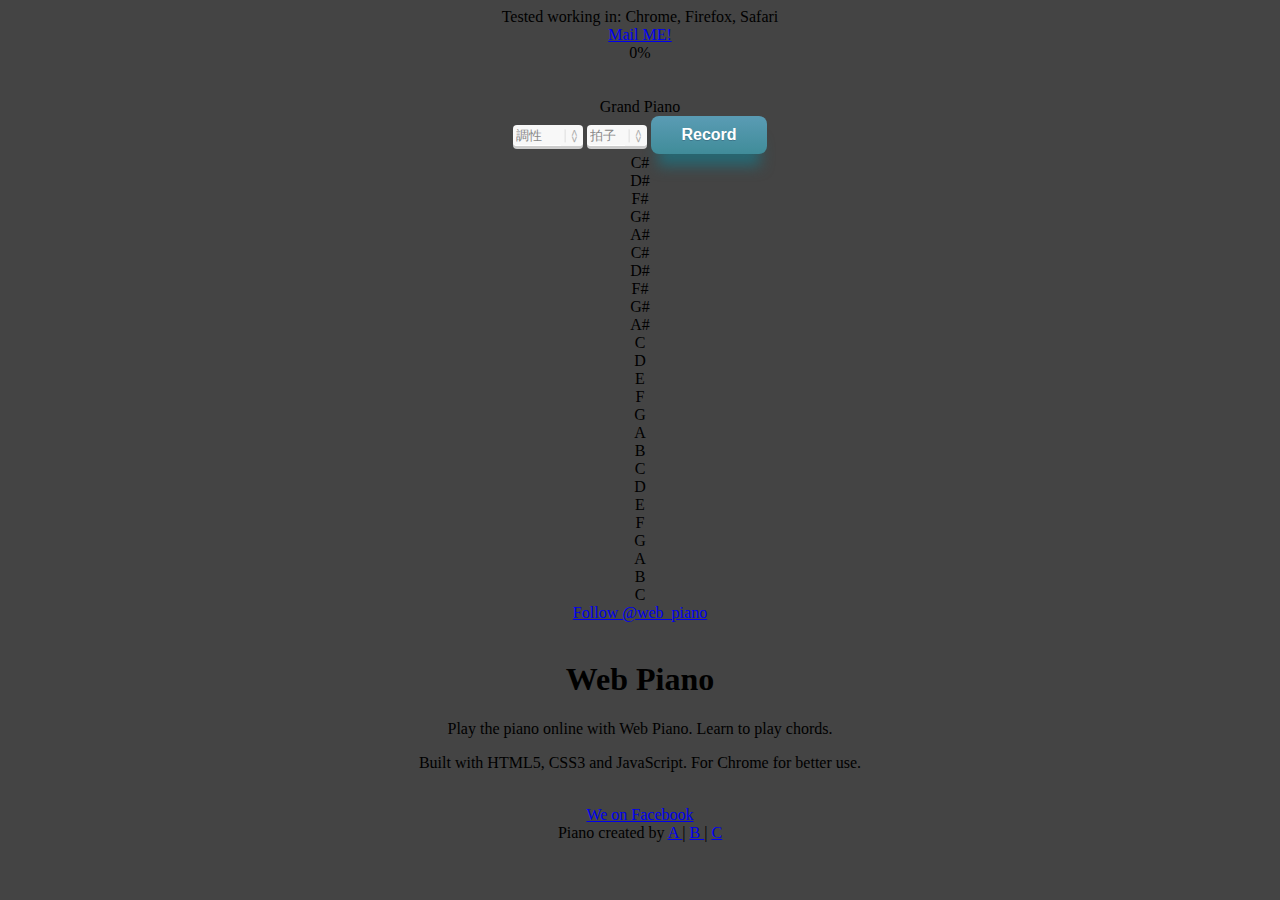
==== index.html @ 07a3c0cc "Merge pull request #3 from goat1214/patch-2" ====
<!DOCTYPE html>
<html lang="en">
	<head>
		<meta charset="utf-8">
		<title>Plypp Piano</title>
		<meta property="og:title" content="Plypp Piano">
		<meta property="og:description" content="Play the piano online with Plypp Piano. Learn to play chords. Choose between different instruments. Built with HTML5, CSS3 and JavaScript. For Chrome.">
		<meta property="og:image" content="http://plypp.net/img/icon_128.png">
		<meta name="description" content="Play the piano online with Plypp Piano. Learn to play chords. Choose between different instruments. Built with HTML5, CSS3 and JavaScript. For Chrome.">
		<meta name="google-site-verification" content="LuZi0Wiqb0hHhKnvd2pgIOZoVPE6X9T68HAJRgGzEqU">
        <meta name="author" content="Jeremy Karlsson">
        <link rel="stylesheet" href="[data-uri]" media="print">
		<link rel="stylesheet" href="css/style.css">
		<link rel="shortcut icon" href="favicon.ico">
		<script type="application/ld+json">
			{
			  "@context" : "http://schema.org",
			  "@type" : "Product",
			  "name" : "Plypp Piano",
			  "image" : "http://plypp.net/img/icon_128.png",
			  "description" : "Piano application for Google Chrome made in HTML5 with CSS3",
			  "brand" : {
			    "@type" : "Brand",
			    "logo" : "http://vufuzi.se/img/logo.png",
			    "name" : "Vufuzi"
			  }
			}
		</script>
	</head>
	<body>
		<div class="supportBrowsers">
			<span>Tested working in:</span>
			Chrome, Firefox, Safari
		</div>
		<div class="buttontop"><a href="#">Mail ME!</a></div>
		<div id="loading">
			<span id="load-notes">
				<span id="num">0%</span>
			</span>
		</div>
		<div class="chordMarkers"> 
			<a class="c"></a>
			<a class="cs"></a>
			<a class="d"></a>
			<a class="ds"></a>
			<a class="e"></a>
			<a class="f"></a>
			<a class="fs"></a>
			<a class="g"></a>
			<a class="gs"></a>
			<a class="a"></a>
			<a class="as"></a>
			<a class="b"></a>
			<a class="c1"></a>
			<a class="cs1"></a>
			<a class="d1"></a>
			<a class="ds1"></a>
			<a class="e1"></a>
			<a class="f1"></a>
			<a class="fs1"></a>
			<a class="g1"></a>
			<a class="gs1"></a>
			<a class="a1"></a>
			<a class="as1"></a>
			<a class="b1"></a>
			<a class="c2"></a>
		</div>
		<br><br>
		<div class="piano" role="main">
			<div class="panel">
				<div class="screen">
					
					<div class="sound" id="voice">Grand Piano</div>
					<label> <!-- 調性選單 -->
					    <select id="TONE" name="tone">
							<option value="def">調性</option>
							<option value="G">G大調</option>
							<option value="D">D大調</option>
							<option value="A">A大調</option>
							<option value="E">E大調</option>
							<option value="B">B大調</option>
							<option value="F">F大調</option>
							<option value="dB">降B大調</option>
							<option value="dE">降E大調</option>
							<option value="dA">降A大調</option>
							<option value="dD">降D大調</option>
						</select>
					</label>
					<style type="text/css">
						body, html {
							background:#444; text-align:center; padding:50px 0;
						}
						/* The CSS */
						select {
						    padding:3px;
						    margin: 0;
						    -webkit-border-radius:4px;
						    -moz-border-radius:4px;
						    border-radius:4px;
						    -webkit-box-shadow: 0 3px 0 #ccc, 0 -1px #fff inset;
						    -moz-box-shadow: 0 3px 0 #ccc, 0 -1px #fff inset;
						    box-shadow: 0 3px 0 #ccc, 0 -1px #fff inset;
						    background: #f8f8f8;
						    color:#888;
						    border:none;
						    outline:none;
						    display: inline-block;
						    -webkit-appearance:none;
						    -moz-appearance:none;
						    appearance:none;
						    cursor:pointer;
						}

						/* Targetting Webkit browsers only. FF will show the dropdown arrow with so much padding. */
						@media screen and (-webkit-min-device-pixel-ratio:0) {
						    select {padding-right:18px}
						}

						label {position:relative}
						label:after {
						    content:'<>';
						    font:11px "Consolas", monospace;
						    color:#aaa;
						    -webkit-transform:rotate(90deg);
						    -moz-transform:rotate(90deg);
						    -ms-transform:rotate(90deg);
						    transform:rotate(90deg);
						    right:8px; top:2px;
						    padding:0 0 2px;
						    border-bottom:1px solid #ddd;
						    position:absolute;
						    pointer-events:none;
						}
						label:before {
						    content:'';
						    right:6px; top:0px;
						    width:20px; height:20px;
						    background:#f8f8f8;
						    position:absolute;
						    pointer-events:none;
						    display:block;
						}
					</style>

					<label> <!-- 拍子選單 -->
						<select  id="BEAT" name="beat">
							<option value="def">拍子</option>
							<option value="24">２／４</option>
							<option value="34">３／４</option>
							<option value="44">４／４</option>
							<option value="68">６／８</option>
						</select>
					</label>
					<style type="text/css">
						body, html {
							background-image: url("./photo/background4.jpg"); text-align:center; padding:0px 0;
						}
						/* The CSS */
						select {
						    padding:3px;
						    margin: 0;
						    -webkit-border-radius:4px;
						    -moz-border-radius:4px;
						    border-radius:4px;
						    -webkit-box-shadow: 0 3px 0 #ccc, 0 -1px #fff inset;
						    -moz-box-shadow: 0 3px 0 #ccc, 0 -1px #fff inset;
						    box-shadow: 0 3px 0 #ccc, 0 -1px #fff inset;
						    background: #f8f8f8;
						    color:#888;
						    border:none;
						    outline:none;
						    display: inline-block;
						    -webkit-appearance:none;
						    -moz-appearance:none;
						    appearance:none;
						    cursor:pointer;
						}

						/* Targetting Webkit browsers only. FF will show the dropdown arrow with so much padding. */
						@media screen and (-webkit-min-device-pixel-ratio:0) {
						    select {padding-right:18px}
						}

						label {position:relative}
						label:after {
						    content:'<>';
						    font:11px "Consolas", monospace;
						    color:#aaa;
						    -webkit-transform:rotate(90deg);
						    -moz-transform:rotate(90deg);
						    -ms-transform:rotate(90deg);
						    transform:rotate(90deg);
						    right:8px; top:2px;
						    padding:0 0 2px;
						    border-bottom:1px solid #ddd;
						    position:absolute;
						    pointer-events:none;
						}
						label:before {
						    content:'';
						    right:6px; top:0px;
						    width:20px; height:20px;
						    background:#f8f8f8;
						    position:absolute;
						    pointer-events:none;
						    display:block;
						}
					</style>

					<a href="#" class="myButton">Record</a> <!-- Record 按鈕 -->
					<style type="text/css">
						.myButton {
							-moz-box-shadow: 0px 19px 14px -7px #276873;
							-webkit-box-shadow: 0px 19px 14px -7px #276873;
							box-shadow: 0px 19px 14px -7px #276873;
							background:-webkit-gradient(linear, left top, left bottom, color-stop(0.05, #599bb3), color-stop(1, #408c99));
							background:-moz-linear-gradient(top, #599bb3 5%, #408c99 100%);
							background:-webkit-linear-gradient(top, #599bb3 5%, #408c99 100%);
							background:-o-linear-gradient(top, #599bb3 5%, #408c99 100%);
							background:-ms-linear-gradient(top, #599bb3 5%, #408c99 100%);
							background:linear-gradient(to bottom, #599bb3 5%, #408c99 100%);
							filter:progid:DXImageTransform.Microsoft.gradient(startColorstr='#599bb3', endColorstr='#408c99',GradientType=0);
							background-color:#599bb3;
							-moz-border-radius:8px;
							-webkit-border-radius:8px;
							border-radius:8px;
							display:inline-block;
							cursor:pointer;
							color:#ffffff;
							font-family:arial;
							font-size:16px;
							font-weight:bold;
							padding:10px 30px;
							text-decoration:none;
							text-shadow:0px 1px 0px #3d768a;
						}
						.myButton:hover {
							background:-webkit-gradient(linear, left top, left bottom, color-stop(0.05, #408c99), color-stop(1, #599bb3));
							background:-moz-linear-gradient(top, #408c99 5%, #599bb3 100%);
							background:-webkit-linear-gradient(top, #408c99 5%, #599bb3 100%);
							background:-o-linear-gradient(top, #408c99 5%, #599bb3 100%);
							background:-ms-linear-gradient(top, #408c99 5%, #599bb3 100%);
							background:linear-gradient(to bottom, #408c99 5%, #599bb3 100%);
							filter:progid:DXImageTransform.Microsoft.gradient(startColorstr='#408c99', endColorstr='#599bb3',GradientType=0);
							background-color:#408c99;
						}
						.myButton:active {
							position:relative;
							top:1px;
						}
					</style>

				</div>
			</div>

			<div class="keySholder">
				<div id="keyCS" class="keyS"><a>C#</a></div>
				<div id="keyDS" class="keyS"><a>D#</a></div>
				<div id="keyFS" class="keyS"><a>F#</a></div>
				<div id="keyGS" class="keyS"><a>G#</a></div>
				<div id="keyAS" class="keyS"><a>A#</a></div>
				<div id="keyCS1" class="keyS"><a>C#</a></div>
				<div id="keyDS1" class="keyS"><a>D#</a></div>
				<div id="keyFS1" class="keyS"><a>F#</a></div>
				<div id="keyGS1" class="keyS"><a>G#</a></div>
				<div id="keyAS1" class="keyS"><a>A#</a></div>
			</div>
			<div class="keyHolder">
				<div id="keyC" class="key"><a>C</a></div>
				<div id="keyD" class="key"><a>D</a></div>
				<div id="keyE" class="key"><a>E</a></div>
				<div id="keyF" class="key"><a>F</a></div>
				<div id="keyG" class="key"><a>G</a></div>
				<div id="keyA" class="key"><a>A</a></div>
				<div id="keyB" class="key"><a>B</a></div>
				<div id="keyC1" class="key"><a>C</a></div>
				<div id="keyD1" class="key"><a>D</a></div>
				<div id="keyE1" class="key"><a>E</a></div>
				<div id="keyF1" class="key"><a>F</a></div>
				<div id="keyG1" class="key"><a>G</a></div>
				<div id="keyA1" class="key"><a>A</a></div>
				<div id="keyB1" class="key"><a>B</a></div>
				<div id="keyC2" class="key"><a>C</a></div>
			</div>
			<div id="sound"></div>
		</div>

		<footer>
			<div class="share">
				<div id="fb-root"></div>
				<div class="fb-like" data-send="true" data-href="https://www.facebook.com/plypp" data-layout="button_count" data-show-faces="false">
				</div>
				<a href="#" class="twitter-follow-button" data-show-count="false" data-lang="en">
					Follow @web_piano
				</a>
				<div class="g-plusone"></div>
			</div>
			<br>
            <h1>Web Piano</h1>
            <p>Play the piano online with Web Piano. Learn to play chords.</p>
            <p>Built with HTML5, CSS3 and JavaScript. For Chrome for better use.</p>
            <br>
			<a href="https://www.facebook.com/" title="Plypp on Facebook">
				We on Facebook
			</a>
			<br>
			Piano created by 
			<a href="#" title="On Google+">
				A
			</a> | <a href="#">
				B
			</a> | <a href="#" title="mail">
				C
			</a>
		</footer>
		<script src="js/zepto.min.js"></script>
		<script src="js/script.min.js"></script>
	</body>
</html>
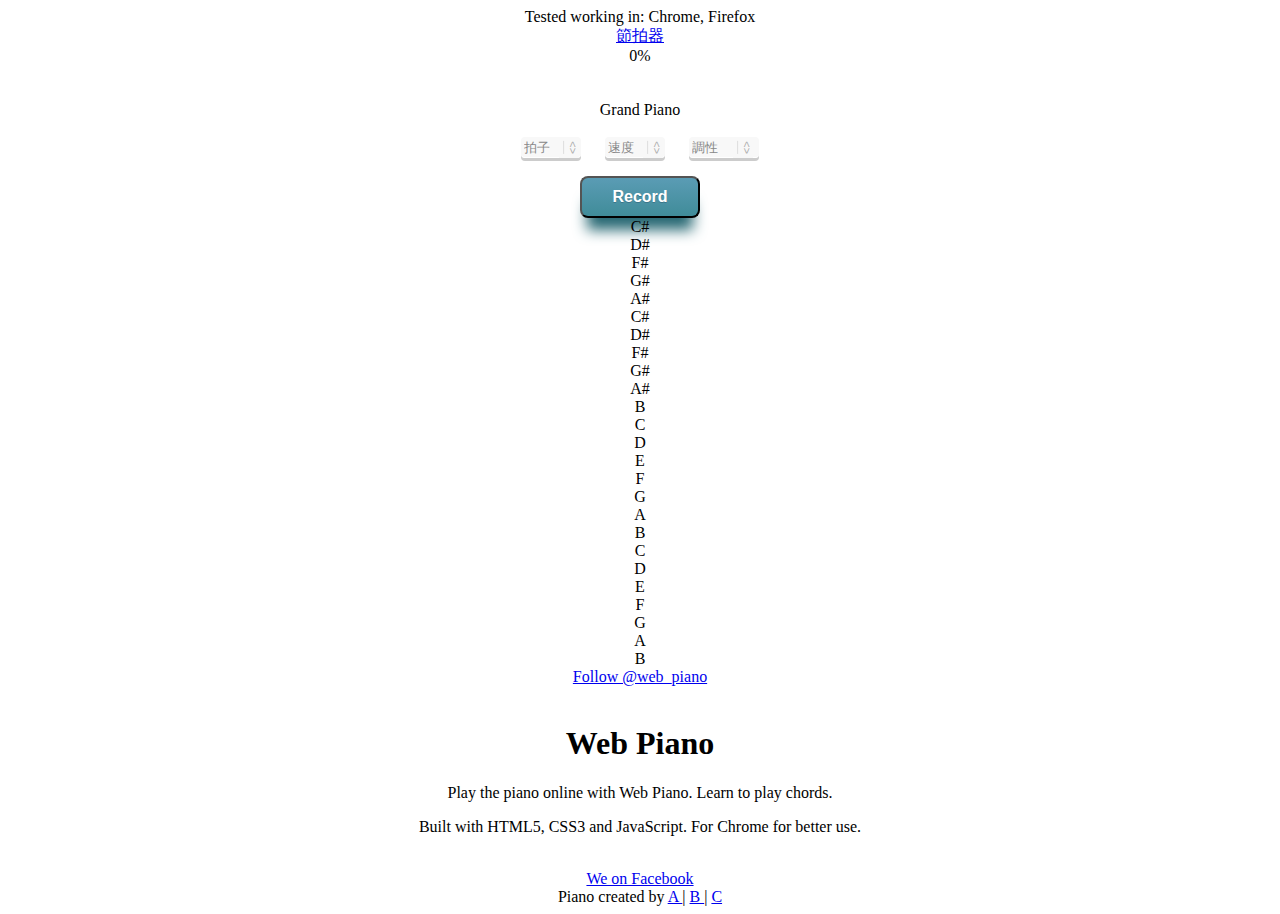
==== commit 6caebd5d: "節拍器" ====
--- a/index.html
+++ b/index.html
@@ -2,7 +2,7 @@
 <html lang="en">
 	<head>
 		<meta charset="utf-8">
-		<title>Plypp Piano</title>
+		<title>Web Piano</title>
 		<meta property="og:title" content="Plypp Piano">
 		<meta property="og:description" content="Play the piano online with Plypp Piano. Learn to play chords. Choose between different instruments. Built with HTML5, CSS3 and JavaScript. For Chrome.">
 		<meta property="og:image" content="http://plypp.net/img/icon_128.png">
@@ -12,6 +12,7 @@
         <link rel="stylesheet" href="[data-uri]" media="print">
 		<link rel="stylesheet" href="css/style.css">
 		<link rel="shortcut icon" href="favicon.ico">
+		<link href='http://fonts.googleapis.com/css?family=Parisienne' rel='stylesheet' type='text/css'>
 		<script type="application/ld+json">
 			{
 			  "@context" : "http://schema.org",
@@ -30,9 +31,11 @@
 	<body>
 		<div class="supportBrowsers">
 			<span>Tested working in:</span>
-			Chrome, Firefox, Safari
+			Chrome, Firefox
 		</div>
-		<div class="buttontop"><a href="#">Mail ME!</a></div>
+		<div class="buttontop">
+			<a href="#" onclick="window.open('http://simple.bestmetronome.com')">節拍器</a>
+		</div>
 		<div id="loading">
 			<span id="load-notes">
 				<span id="num">0%</span>
@@ -69,26 +72,49 @@
 		<div class="piano" role="main">
 			<div class="panel">
 				<div class="screen">
-					
 					<div class="sound" id="voice">Grand Piano</div>
-					<label> <!-- 調性選單 -->
+					<br>
+					<label>
+							<select id="BEAT" name="beat" style="width: 60px">
+								<option value="def">拍子</option>
+								<option value="2_4">2/4</option>
+								<option value="3_4">3/4</option>
+								<option value="4_4">4/4</option>
+								<option value="6_8">6/8</option>
+							</select>
+					</label>　
+					<label>
+						<select id="SPEED" name="speed" style="width: 60px"> 
+							<option value="def">速度</option>
+							<option value="60">60</option>
+							<option value="70">70</option>
+							<option value="80">80</option>
+							<option value="90">90</option>
+							<option value="100">100</option>
+							<option value="110">110</option>
+							<option value="120">120</option>
+						</select>
+					</label>　
+					<label>
 					    <select id="TONE" name="tone">
 							<option value="def">調性</option>
+							<option value="C">C大調</option>
 							<option value="G">G大調</option>
 							<option value="D">D大調</option>
 							<option value="A">A大調</option>
 							<option value="E">E大調</option>
 							<option value="B">B大調</option>
 							<option value="F">F大調</option>
-							<option value="dB">降B大調</option>
-							<option value="dE">降E大調</option>
-							<option value="dA">降A大調</option>
-							<option value="dD">降D大調</option>
+							<option value="Bb">降B大調</option>
+							<option value="Eb">降E大調</option>
+							<option value="Ab">降A大調</option>
+							<option value="Db">降D大調</option>
 						</select>
 					</label>
+
 					<style type="text/css">
 						body, html {
-							background:#444; text-align:center; padding:50px 0;
+							background-image: url("./photo/background4.jpg"); text-align:center; padding:0px 0;
 						}
 						/* The CSS */
 						select {
@@ -110,7 +136,6 @@
 						    appearance:none;
 						    cursor:pointer;
 						}
-
 						/* Targetting Webkit browsers only. FF will show the dropdown arrow with so much padding. */
 						@media screen and (-webkit-min-device-pixel-ratio:0) {
 						    select {padding-right:18px}
@@ -141,73 +166,9 @@
 						    display:block;
 						}
 					</style>
-
-					<label> <!-- 拍子選單 -->
-						<select  id="BEAT" name="beat">
-							<option value="def">拍子</option>
-							<option value="24">２／４</option>
-							<option value="34">３／４</option>
-							<option value="44">４／４</option>
-							<option value="68">６／８</option>
-						</select>
-					</label>
-					<style type="text/css">
-						body, html {
-							background-image: url("./photo/background4.jpg"); text-align:center; padding:0px 0;
-						}
-						/* The CSS */
-						select {
-						    padding:3px;
-						    margin: 0;
-						    -webkit-border-radius:4px;
-						    -moz-border-radius:4px;
-						    border-radius:4px;
-						    -webkit-box-shadow: 0 3px 0 #ccc, 0 -1px #fff inset;
-						    -moz-box-shadow: 0 3px 0 #ccc, 0 -1px #fff inset;
-						    box-shadow: 0 3px 0 #ccc, 0 -1px #fff inset;
-						    background: #f8f8f8;
-						    color:#888;
-						    border:none;
-						    outline:none;
-						    display: inline-block;
-						    -webkit-appearance:none;
-						    -moz-appearance:none;
-						    appearance:none;
-						    cursor:pointer;
-						}
-
-						/* Targetting Webkit browsers only. FF will show the dropdown arrow with so much padding. */
-						@media screen and (-webkit-min-device-pixel-ratio:0) {
-						    select {padding-right:18px}
-						}
-
-						label {position:relative}
-						label:after {
-						    content:'<>';
-						    font:11px "Consolas", monospace;
-						    color:#aaa;
-						    -webkit-transform:rotate(90deg);
-						    -moz-transform:rotate(90deg);
-						    -ms-transform:rotate(90deg);
-						    transform:rotate(90deg);
-						    right:8px; top:2px;
-						    padding:0 0 2px;
-						    border-bottom:1px solid #ddd;
-						    position:absolute;
-						    pointer-events:none;
-						}
-						label:before {
-						    content:'';
-						    right:6px; top:0px;
-						    width:20px; height:20px;
-						    background:#f8f8f8;
-						    position:absolute;
-						    pointer-events:none;
-						    display:block;
-						}
-					</style>
-
-					<a href="#" class="myButton">Record</a> <!-- Record 按鈕 -->
+					<br><br>
+
+					<input type="button" class="myButton" id="BUTTON" value="Record" onclick=record()>
 					<style type="text/css">
 						.myButton {
 							-moz-box-shadow: 0px 19px 14px -7px #276873;
@@ -254,33 +215,33 @@
 			</div>
 
 			<div class="keySholder">
-				<div id="keyCS" class="keyS"><a>C#</a></div>
-				<div id="keyDS" class="keyS"><a>D#</a></div>
-				<div id="keyFS" class="keyS"><a>F#</a></div>
-				<div id="keyGS" class="keyS"><a>G#</a></div>
-				<div id="keyAS" class="keyS"><a>A#</a></div>
-				<div id="keyCS1" class="keyS"><a>C#</a></div>
-				<div id="keyDS1" class="keyS"><a>D#</a></div>
-				<div id="keyFS1" class="keyS"><a>F#</a></div>
-				<div id="keyGS1" class="keyS"><a>G#</a></div>
-				<div id="keyAS1" class="keyS"><a>A#</a></div>
+				<div id="keyCS" class="keyS" onmouseup = mousefunction(68)><a>C#</a></div>
+				<div id="keyDS" class="keyS" onmouseup = mousefunction(70)><a>D#</a></div>
+				<div id="keyFS" class="keyS" onmouseup = mousefunction(72)><a>F#</a></div>
+				<div id="keyGS" class="keyS" onmouseup = mousefunction(74)><a>G#</a></div>
+				<div id="keyAS" class="keyS" onmouseup = mousefunction(75)><a>A#</a></div>
+				<div id="keyCS1" class="keyS" onmouseup = mousefunction(51)><a>C#</a></div>
+				<div id="keyDS1" class="keyS" onmouseup = mousefunction(52)><a>D#</a></div>
+				<div id="keyFS1" class="keyS" onmouseup = mousefunction(54)><a>F#</a></div>
+				<div id="keyGS1" class="keyS" onmouseup = mousefunction(55)><a>G#</a></div>
+				<div id="keyAS1" class="keyS" onmouseup = mousefunction(56)><a>A#</a></div>
 			</div>
 			<div class="keyHolder">
-				<div id="keyC" class="key"><a>C</a></div>
-				<div id="keyD" class="key"><a>D</a></div>
-				<div id="keyE" class="key"><a>E</a></div>
-				<div id="keyF" class="key"><a>F</a></div>
-				<div id="keyG" class="key"><a>G</a></div>
-				<div id="keyA" class="key"><a>A</a></div>
-				<div id="keyB" class="key"><a>B</a></div>
-				<div id="keyC1" class="key"><a>C</a></div>
-				<div id="keyD1" class="key"><a>D</a></div>
-				<div id="keyE1" class="key"><a>E</a></div>
-				<div id="keyF1" class="key"><a>F</a></div>
-				<div id="keyG1" class="key"><a>G</a></div>
-				<div id="keyA1" class="key"><a>A</a></div>
-				<div id="keyB1" class="key"><a>B</a></div>
-				<div id="keyC2" class="key"><a>C</a></div>
+				<div id="keyC" class="key" onmouseup = mousefunction(90)><a>B</a></div>
+				<div id="keyD" class="key" onmouseup = mousefunction(88)><a>C</a></div>
+				<div id="keyE" class="key" onmouseup = mousefunction(67)><a>D</a></div>
+				<div id="keyF" class="key" onmouseup = mousefunction(86)><a>E</a></div>
+				<div id="keyG" class="key" onmouseup = mousefunction(66)><a>F</a></div>
+				<div id="keyA" class="key" onmouseup = mousefunction(78)><a>G</a></div>
+				<div id="keyB" class="key" onmouseup = mousefunction(77)><a>A</a></div>
+				<div id="keyC1" class="key" onmouseup = mousefunction(81)><a>B</a></div>
+				<div id="keyD1" class="key" onmouseup = mousefunction(87)><a>C</a></div>
+				<div id="keyE1" class="key" onmouseup = mousefunction(69)><a>D</a></div>
+				<div id="keyF1" class="key" onmouseup = mousefunction(82)><a>E</a></div>
+				<div id="keyG1" class="key" onmouseup = mousefunction(84)><a>F</a></div>
+				<div id="keyA1" class="key" onmouseup = mousefunction(89)><a>G</a></div>
+				<div id="keyB1" class="key" onmouseup = mousefunction(85)><a>A</a></div>
+				<div id="keyC2" class="key" onmouseup = mousefunction(73)><a>B</a></div>
 			</div>
 			<div id="sound"></div>
 		</div>
@@ -315,5 +276,491 @@
 		</footer>
 		<script src="js/zepto.min.js"></script>
 		<script src="js/script.min.js"></script>
+		<script>
+		var store = 1000;
+		var music = new Array(store);	// 存1000個時間，每個時間最多彈十個音符
+		for(i = 0; i < store; i++){
+			music[i] = new Array(10);
+			for( j=0; j<10; j++) music[i][j] = 0;
+		}
+
+		var store_num = 0;	// 設定第幾時間
+		var same_num = 0;	// 設定同時間的第幾項
+		var time = 60;	// 設定多久時間為一單位
+		var recordstart = 0;
+		var key = 'C'; // 使用者選擇的key
+		var Speed = 120; // 樂曲速度
+		var tempo = 3; // 1: 2/4, 2: 3/4, 3: 4/4, 4: 6/8
+
+		var white = [90,88,67,86,66,78,77,81,87,69,82,84,89,85,73]; // 鍵盤白鍵keycodes
+		var black = [51,52,52,54,55,56,68,70,72,74,75];// 鍵盤黑鍵keycodes
+		var notes = new Array(400); // 按鍵keycodes對應音符
+		var notes_kinds = [":16",":8",":q",":q",":qd",":h",":h",":h",":h",":h",":hd",":hd",":hd",":hd",":w",":w",":w",":w",":w",":w",":w",":w",":w"];
+		var sharp = ['C','G','D','A','E','B'];
+		
+		var iteration = 100;
+
+		var sexteen_num, current_sexteen_num = 0; // 一個小節應有幾個16分音符, 目前這小節有幾個16分音符
+		var sharp_or_flap, key; // 升(0)or降(1), 調性
+		var no_sharp_or_flap = new Array(), to_natural = new Array(); // 升or降的音, 要還原的音
+		var words_pointer =0;
+		var words = new Array(1000);
+		var sexteen_sequence;
+		var sequence_in_line = 0;
+		var notes_num=0;
+		var quiet;
+
+		notes[90] = "B/3";
+		notes[88] = "C/4";
+		notes[67] = "D/4";
+		notes[86] = "E/4";
+		notes[66] = "F/4";
+		notes[78] = "G/4";
+		notes[77] = "A/4";
+		notes[81] = "B/4";
+		notes[87] = "C/5";
+		notes[69] = "D/5";
+		notes[82] = "E/5";
+		notes[84] = "F/5";
+		notes[89] = "G/5";
+		notes[85] = "A/5";
+		notes[73] = "B/5";
+		notes[190] = "Bn/3"; // 白鍵+100 加上還原記號
+		notes[188] = "Cn/4";
+		notes[167] = "Dn/4";
+		notes[186] = "En/4";
+		notes[166] = "Fn/4";
+		notes[178] = "Gn/4";
+		notes[177] = "An/4";
+		notes[181] = "Bn/4";
+		notes[187] = "Cn/5";
+		notes[169] = "Dn/5";
+		notes[182] = "En/5";
+		notes[184] = "Fn/5";
+		notes[189] = "Gn/5";
+		notes[185] = "An/5";
+		notes[173] = "Bn/5";
+		notes[51] = "C#/5"; // 黑鍵defailt 升記號
+		notes[52] = "D#/5";
+		notes[54] = "F#/5";
+		notes[55] = "G#/5";
+		notes[56] = "A#/5";
+		notes[68] = "C#/4";
+		notes[70] = "D#/4";
+		notes[72] = "F#/4";
+		notes[74] = "G#/4";
+		notes[75] = "A#/4";
+		notes[151] = "D@/5"; // 黑鍵+100 降記號
+		notes[152] = "E@/5";
+		notes[154] = "G@/5";
+		notes[155] = "A@/5";
+		notes[156] = "B@/5";
+		notes[168] = "D@/4";
+		notes[170] = "E@/4";
+		notes[172] = "G@/4";
+		notes[174] = "A@/4";
+		notes[175] = "B@/4";
+
+		// 每x秒時間進入下一個時間
+		function store_num_func(){
+			console.log(store_num);
+			store_num++;
+			same_num = 0;
+			if(document.getElementById("BUTTON").value == "Stop")setTimeout(store_num_func,time);
+		}
+
+		// 偵測鍵盤，儲存在music裡面
+		function keyFunction(){
+			if(checkarray(white, event.keyCode)!=-1 || checkarray(black, event.keyCode) != -1){
+				music[store_num][same_num] = event.keyCode;
+				console.log("music = "+music[store_num][same_num]);
+				same_num++;
+			}
+		}
+		function mousefunction(mousekeycode){
+			if(checkarray(white, mousekeycode)!=-1 || checkarray(black, mousekeycode) != -1){
+				music[store_num][same_num] = mousekeycode;
+				console.log("music = "+music[store_num][same_num]);
+				same_num++;
+			}
+
+		}
+		function record(){
+			console.log(document.getElementById("BUTTON").value);
+			if(document.getElementById("BUTTON").value == "Record"){
+				for(i = 0; i < store; i++)for( j=0; j<10; j++) music[i][j] = 0;
+				store_num =0;
+				save_num =0;
+				
+				//讀入使用者設定
+				Speed = document.getElementById("SPEED").value;
+				key = document.getElementById("TONE").value;
+				beat = document.getElementById("BEAT").value;
+				
+				if(beat[0] == '2') tempo = 1;
+				else if(beat[0] == '3') tempo = 2;
+				else if(beat[0] == '4') tempo = 3;
+				else if(beat[0] == '6') tempo = 4;
+				
+				if(Speed == "def" || key == "def" || beat == "def") alert("請輸入拍子、拍速和調性!");
+				else{
+					recordstart = 1;
+					document.getElementById("BUTTON").value = "Stop";
+					store_num_func();
+					document.onkeydown=keyFunction;
+				}
+			}
+			else{
+				document.getElementById("BUTTON").value = "Record";
+				recordstart = 0;
+				makestave();
+				for(i = 0; i < store; i++)for( j=0; j<10; j++) music[i][j] = 0;
+				store_num =0;
+				save_num =0;
+			}
+		}
+
+		//target 是否在 array 裡
+		function checkarray(arr, target){
+			var index = 0;
+			for(index=0; index<arr.length; index++) if(arr[index] == target) return index;
+			return -1;
+		}
+
+		//arr2的所有element是否在arr1裡出現過
+		function checkarrayarray(arr, arr2){
+			var index = 0;
+			for(index=0; index<arr.length; index++){
+				for(index2=0; index2<arr2.length; index2++){
+					if(arr[index] == arr2[index2]) return index;
+				}
+			}
+			return -1;
+		}
+
+		//究竟音有多長
+		function check_tempo(number){
+			if(number == 1) return 1;
+			else if (number == 2) return 2;
+			else if (number < 5) return 4;
+			else if (number < 6) return 6;
+			else if (number < 11) return 8;
+			else if (number < 15) return 12;
+			else if (number < 20) return 16;
+			else return number;
+		}
+
+		//看看是否要換行or換小節
+		function notation(){
+			if(current_sexteen_num == sexteen_num){
+				words[words_pointer] += " | ";
+				current_sexteen_num = 0;
+				sequence_in_line += 1;
+				if(sequence_in_line==4){
+					words[words_pointer+1] = topic;
+					words_pointer+=2;
+					words[words_pointer] = "notes ";
+					sequence_in_line = 0;
+				}
+			}
+		}
+
+		//加入休止符們
+		function rest(){
+			while(quiet!=0){
+				console.log("rest "+quiet);
+				len = Math.round((quiet)/sixteen_sequence);
+				if(check_tempo(len)+current_sexteen_num > sexteen_num){
+					quiet = quiet-(sexteen_num-current_sexteen_num);
+					words[words_pointer] += notes_kinds[sexteen_num-current_sexteen_num-1];
+					current_sexteen_num += check_tempo(sexteen_num-current_sexteen_num);
+					words[words_pointer] += "##";
+					notation();
+				}
+				else{
+					quiet = 0;
+					words[words_pointer] += notes_kinds[len-1];
+					current_sexteen_num += check_tempo(len);
+					words[words_pointer] += "##";
+					notation();
+				}
+			}
+		}
+
+		function makestave(){
+			
+			words = new Array(1000);
+			words_pointer =0;
+			quiet = 0;
+			sequence_in_line = 0;
+			current_sexteen_num =0;
+			
+			
+			//升or降
+			if(checkarray(sharp,key)!=-1) sharp_or_flap = 0;
+			else sharp_or_flap = 1;
+			//有那些音符要升
+			if(sharp_or_flap == 0){
+				switch(key){
+					case "C":
+						break;
+					case "G":
+						no_sharp_or_flap = [72,54];
+						to_natural = [66,84];
+						break;
+					case "D":
+						no_sharp_or_flap = [72,54,51,68];
+						to_natural = [66,84,87,88];
+						break;
+					case "A":
+						no_sharp_or_flap = [72,54,51,68,55,74];
+						to_natural = [66,84,87,88,89,78];
+						break;
+					case "E":
+						no_sharp_or_flap = [72,54,51,68,55,74,52,68];
+						to_natural = [66,84,87,88,89,78,69,67];
+						break;
+					case "B":
+						no_sharp_or_flap = [72,54,51,68,55,74,52,68,56,75];
+						to_natural = [66,84,87,88,89,78,69,67,85,77];
+						break;
+					default:
+						break;
+				}
+			}
+			//有那些音符要降
+			else{
+				switch(key){
+					case "F":
+						no_sharp_or_flap = [56,75];
+						to_natural = [73,81];
+						break;
+					case "Bb":
+						no_sharp_or_flap = [56,75,52,68];
+						to_natural = [73,81,82,86];
+						break;
+					case "Eb":
+						no_sharp_or_flap = [56,75,52,70,55,74];
+						to_natural = [73,81,82,86,85,77];
+						break;
+					case "Ab":
+						no_sharp_or_flap = [56,75,52,70,55,74,51,68];
+						to_natural = [73,81,82,86,85,77,69,67];
+						break;
+					case "Db":
+						no_sharp_or_flap = [56,75,52,68,55,74,51,68,54,72];
+						to_natural = [73,81,82,86,85,77,69,67,89,78];
+						break;
+					default:
+						break;
+				}
+			}
+			
+			//一小節有幾個16分音符
+			if(tempo == 1) sexteen_num = 8;
+			else if (tempo == 3) sexteen_num = 16;
+			else sexteen_num = 12;
+			
+			//幾幾拍
+			switch(tempo){
+				case 1:
+					tempo = "2/4";
+					break;
+				case 2:
+					tempo = "3/4";
+					break;
+				case 3:
+					tempo = "4/4";
+					break;
+				case 4:
+					tempo = "6/8";
+					break;
+			}
+			
+			//把該升的升一升 該降的降一降 該還原的還原  
+			for( i=0; i<1000; i++){
+				for( j=0; j<10; j++){
+					index = checkarray(no_sharp_or_flap, music[i][j]);
+					if(index != -1) music[i][j] = to_natural[index];
+					else if(checkarray(to_natural, music[i][j]) != -1) music[i][j] = music[i][j]+100;
+				}
+			}
+
+			//一個16分音符有幾個sequence
+			sixteen_sequence = Math.ceil((60.0*1000)/(Speed*80*4));
+			
+			console.log(Speed+","+sixteen_sequence);
+			topic = "tabstave notation=true tablature=false key="+key+" time="+tempo;
+			
+			//做樂譜
+			words[0] = "notes ";
+			for( i=0; i<store_num; i++){
+				if(music[i][0]!=0){
+					notes_num = 0;
+					quiet = 0;
+					for(k=0; k<10; k++){
+						if(music[i][k]!=0)notes_num++;
+						if(music[i+1][k]!=0)notes_num++;
+					}
+					if(notes_num == 1){//單音
+						note = music[i][0];
+						console.log("note"+note);
+						for( j=i+2; j<store_num-1; j++) if(music[j][0] != 0) break;
+						if(checkarray(music[j], note) == -1 || (checkarray(music[j], note) != -1 && checkarray(music[j+1], note) == -1)){ //短音
+							if( j-i>sixteen_sequence*4 && j-i>sixteen_sequence*8){
+								quiet = j-i+8;
+								j = i+8;
+							}
+							
+							console.log(Math.round((j-i)/sixteen_sequence)-1);
+							console.log(i);
+							
+							if(Speed > 90)	len = Math.round((j-i)/sixteen_sequence)-1;
+							else len = Math.round((j-i)/sixteen_sequence);
+							len = check_tempo(len);
+							if(current_sexteen_num+len > sexteen_num) len = check_tempo(sexteen_num-current_sexteen_num);
+							console.log(len);
+							words[words_pointer] += notes_kinds[len-1];
+							current_sexteen_num += check_tempo(len);
+							
+							words[words_pointer] += notes[note];
+							notation();
+							
+							rest();
+							
+						}
+						else{//長音
+							for(; j<store_num; j++){
+								index = checkarray(music[j], note);
+								if( index == -1 || music[j][0] == 0) break;
+								else music[j] = [0,0,0,0,0,0,0,0,0,0];
+							}
+							
+							console.log(Math.round((j-i)/sixteen_sequence)-1);
+							console.log(i);
+							console.log(j);
+							
+							if(Speed > 90)	len = Math.round((j-i)/sixteen_sequence)-1;
+							else len = Math.round((j-i)/sixteen_sequence);
+							len = check_tempo(len);
+							if(current_sexteen_num+len > sexteen_num) len = check_tempo(sexteen_num-current_sexteen_num);
+							console.log(len);
+							words[words_pointer] += notes_kinds[len-1];
+							current_sexteen_num += check_tempo(len);
+							words[words_pointer] += notes[note];
+							notation();
+							
+							for(quiet=j; quiet<store_num; j++) if( music[quiet][0] == 0) break;
+							i = quiet;
+							quiet = quiet-j;
+							rest();
+							
+						}
+					}
+					else{//和弦
+						note = new Array(notes_num);
+						m = 0;
+						for(k=0; k<10; k++){
+							if(music[i][k]!=0){
+								note[m] = music[i][k];
+								m++;
+							}
+							if(music[i+1][k]!=0){
+								note[m] = music[i+1][k];
+								m++;
+								music[i+1][k] = 0;
+							}
+						}
+						console.log("note"+note);
+						for( j=i+2; j<store_num-1; j++) if(music[j][0] != 0) break;
+						
+						console.log("chack"+checkarrayarray(music[j], note));
+						if(checkarrayarray(music[j], note) == -1 || (checkarrayarray(music[j], note) != -1 && checkarrayarray(music[j+1], note) == -1)){//短音
+							if( j-i>sixteen_sequence*4 && j-i>sixteen_sequence*8){
+								quiet = j-i+8;
+								j = i+8;
+							}
+							
+							console.log(Math.round((j-i)/sixteen_sequence)-1);
+							console.log(i);
+							
+							if(Speed > 90)	len = Math.round((j-i)/sixteen_sequence)-1;
+							else len = Math.round((j-i)/sixteen_sequence);
+							len = check_tempo(len);
+							if(current_sexteen_num+len > sexteen_num) len = check_tempo(sexteen_num-current_sexteen_num);
+							words[words_pointer] += notes_kinds[len-1];
+							current_sexteen_num += check_tempo(len);
+							
+							words[words_pointer] += "(";
+							for(k=0;k<notes_num-1;k++) words[words_pointer] += notes[note[k]]+".";
+							words[words_pointer] += notes[note[notes_num-1]]+")";
+							notation();
+							
+							rest();
+						}
+						else{//長音
+							for(; j<store_num; j++){
+								index = checkarrayarray(music[j], note);
+								if( index == -1 || music[j][0] == 0) break;
+								else music[j] = [0,0,0,0,0,0,0,0,0,0];
+							}
+							
+							console.log(Math.round((j-i)/sixteen_sequence)-1);
+							console.log(i);
+							console.log(j);
+							
+							if(Speed > 90)	len = Math.round((j-i)/sixteen_sequence)-1;
+							else len = Math.round((j-i)/sixteen_sequence);
+							len = check_tempo(len);
+							if(current_sexteen_num+len > sexteen_num) len = check_tempo(sexteen_num-current_sexteen_num);
+							words[words_pointer] += notes_kinds[len-1];
+							current_sexteen_num += check_tempo(len);
+							words[words_pointer] += "(";
+							for(k=0;k<notes_num-1;k++) words[words_pointer] += notes[note[k]]+".";
+							words[words_pointer] += notes[note[notes_num-1]]+")";
+							notation();
+							
+							for(quiet=j; quiet<store_num; j++) if( music[quiet][0] == 0) break;
+							i = quiet;
+							quiet = quiet-j;
+							rest();
+						}
+					}
+				}
+			}
+			
+			//把剩下的時間補上休止符
+			if(current_sexteen_num < sexteen_num){
+				quiet = (sexteen_num-current_sexteen_num)*sixteen_sequence;
+				while(quiet!=0){
+					len = Math.round((quiet)/sixteen_sequence);
+					if(check_tempo(len)+current_sexteen_num > sexteen_num){
+						quiet = quiet-(sexteen_num-current_sexteen_num);
+						words[words_pointer] += notes_kinds[sexteen_num-current_sexteen_num-1];
+						current_sexteen_num += check_tempo(sexteen_num-current_sexteen_num);
+						words[words_pointer] += "##";
+						notation();
+					}
+					else{
+						quiet = 0;
+						words[words_pointer] += notes_kinds[len-1];
+						current_sexteen_num += check_tempo(len);
+						words[words_pointer] += "##";
+						words[words_pointer] += " =|=";
+					}
+				}
+			}
+			else 	words[words_pointer] += " =|=";
+								
+			print = topic;
+			for(i=0;i<=words_pointer;i++){
+				print = print+"\n"+ words[i];
+			}
+			console.log( print );
+			window.localStorage.setItem("stave", print);
+			window.open("print.html");
+			
+		}
+		</script>
 	</body>
 </html>
